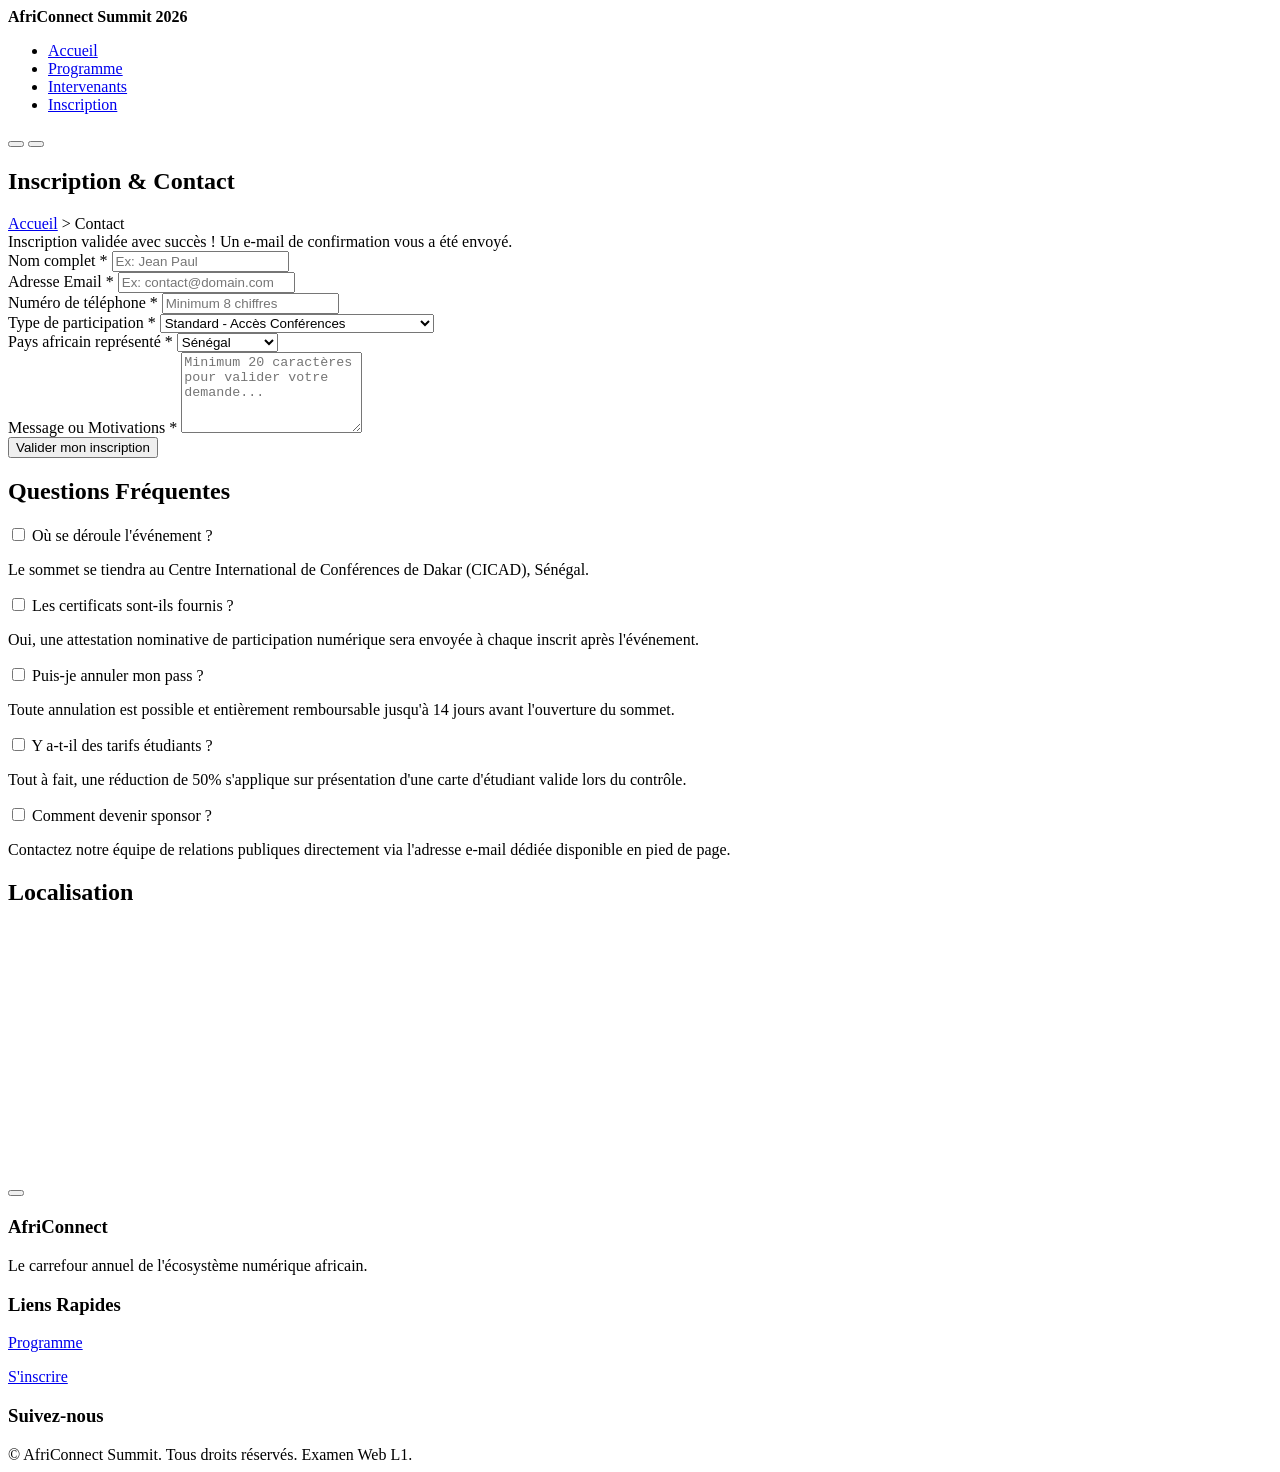
==== contact.html @ a94095f3 "Structure complete des 4 pages avec sections et contenu texte" ====
<!DOCTYPE html>
<html lang="fr">
<head>
    <meta charset="UTF-8">
    <meta name="viewport" content="width=device-width, initial-scale=1.0">
    <title>AfriConnectSummit - Contact</title>
    <link rel="stylesheet" href="CSS/style.css">
</head>
<body>
    <!-- NAVBAR FIXE -->
    <header>
        <nav class="navbar" aria-label="Navigation principale">
            <div class="logo"><strong>AfriConnect Summit 2026</strong></div>
            <ul class="nav-links">
                <li><a href="index.html">Accueil</a></li>
                <li><a href="programme.html">Programme</a></li>
                <li><a href="intervenants.html">Intervenants</a></li>
                <li><a href="contact.html" class="active">Inscription</a></li>
            </ul>
            <div class="nav-tools">
                <button id="themeToggleBtn" class="theme-toggle" aria-label="Changer de thème">
                    <i class="bi bi-moon-fill"></i>
                </button>
                <button id="hamburgerBtn" class="hamburger" aria-label="Ouvrir le menu mobile">
                    <i class="bi bi-list"></i>
                </button>
            </div>
        </nav>
    </header>

    <main>
        <!-- HERO INTERNE -->
        <section class="internal-hero">
            <h1>Inscription &amp; Contact</h1>
            <nav class="breadcrumb" aria-label="Fil d'Ariane">
                <a href="index.html">Accueil</a> &gt; <span>Contact</span>
            </nav>
        </section>

        <!-- CONTAINER PRINCIPAL EN 2 COLONNES FLEXBOX -->
        <section class="contact-wrapper">
            
            <!-- FORMULAIRE D'INSCRIPTION (GAUCHE) -->
            <div class="form-side">
                <div id="successAlert" class="success-alert">
                    <i class="bi bi-check-circle-fill"></i> Inscription validée avec succès ! Un e-mail de confirmation vous a été envoyé.
                </div>

                <form id="registrationForm" novalidate>
                    <div class="form-group">
                        <label for="fullName">Nom complet *</label>
                        <input type="text" id="fullName" class="form-control" placeholder="Ex: Jean Paul">
                        <div class="error-msg"></div>
                    </div>

                    <div class="form-group">
                        <label for="email">Adresse Email *</label>
                        <input type="email" id="email" class="form-control" placeholder="Ex: contact@domain.com">
                        <div class="error-msg"></div>
                    </div>

                    <div class="form-group">
                        <label for="phone">Numéro de téléphone *</label>
                        <input type="tel" id="phone" class="form-control" placeholder="Minimum 8 chiffres">
                        <div class="error-msg"></div>
                    </div>

                    <div class="form-group">
                        <label for="ticketType">Type de participation *</label>
                        <select id="ticketType" class="form-control">
                            <option value="standard">Standard - Accès Conférences</option>
                            <option value="premium">Premium - Conférences &amp; Workshops</option>
                            <option value="vip">VIP - Accès complet &amp; Espace Networking</option>
                        </select>
                    </div>

                    <div class="form-group">
                        <label for="country">Pays africain représenté *</label>
                        <select id="country" class="form-control">
                            <!-- Minimum 10 pays exigés -->
                            <option value="SN">Sénégal</option>
                            <option value="CI">Côte d'Ivoire</option>
                            <option value="BF">Burkina Faso</option>
                            <option value="ML">Mali</option>
                            <option value="GN">Guinée</option>
                            <option value="TG">Togo</option>
                            <option value="BJ">Bénin</option>
                            <option value="CM">Cameroun</option>
                            <option value="GA">Gabon</option>
                            <option value="CD">RDC</option>
                        </select>
                    </div>

                    <div class="form-group">
                        <label for="motivation">Message ou Motivations *</label>
                        <textarea id="motivation" class="form-control" rows="5" placeholder="Minimum 20 caractères pour valider votre demande..."></textarea>
                        <div class="error-msg"></div>
                    </div>

                    <button type="submit" class="btn btn-primary btn-submit-full">Valider mon inscription</button>
                </form>
            </div>

            <!-- FAQ ACCORDÉON CSS PUR & MAP (DROITE) -->
            <div class="info-side">
                <h2 class="faq-section-title">Questions Fréquentes</h2>
                
                <!-- Accordéon CSS Pur (5 questions exigées) -->
                <div class="accordion">
                    <div class="accordion-item">
                        <input type="checkbox" id="faq1">
                        <label for="faq1" class="accordion-title">Où se déroule l'événement ?</label>
                        <div class="accordion-content">
                            <p>Le sommet se tiendra au Centre International de Conférences de Dakar (CICAD), Sénégal.</p>
                        </div>
                    </div>

                    <div class="accordion-item">
                        <input type="checkbox" id="faq2">
                        <label for="faq2" class="accordion-title">Les certificats sont-ils fournis ?</label>
                        <div class="accordion-content">
                            <p>Oui, une attestation nominative de participation numérique sera envoyée à chaque inscrit après l'événement.</p>
                        </div>
                    </div>

                    <div class="accordion-item">
                        <input type="checkbox" id="faq3">
                        <label for="faq3" class="accordion-title">Puis-je annuler mon pass ?</label>
                        <div class="accordion-content">
                            <p>Toute annulation est possible et entièrement remboursable jusqu'à 14 jours avant l'ouverture du sommet.</p>
                        </div>
                    </div>

                    <div class="accordion-item">
                        <input type="checkbox" id="faq4">
                        <label for="faq4" class="accordion-title">Y a-t-il des tarifs étudiants ?</label>
                        <div class="accordion-content">
                            <p>Tout à fait, une réduction de 50% s'applique sur présentation d'une carte d'étudiant valide lors du contrôle.</p>
                        </div>
                    </div>

                    <div class="accordion-item">
                        <input type="checkbox" id="faq5">
                        <label for="faq5" class="accordion-title">Comment devenir sponsor ?</label>
                        <div class="accordion-content">
                            <p>Contactez notre équipe de relations publiques directement via l'adresse e-mail dédiée disponible en pied de page.</p>
                        </div>
                    </div>
                </div>

                <!-- CARTE GOOGLE MAPS INTÉGRÉE (<iframe>) -->
                <h2 class="map-section-title">Localisation</h2>
                <div class="map-wrapper-box">
                    <iframe src="https://google.com" width="100%" height="250" style="border:0;" allowfullscreen="" loading="lazy" referrerpolicy="no-referrer-when-downgrade" title="Carte interactive du lieu de l'événement"></iframe>
                </div>
            </div>
        </section>
    </main>

    <!-- BOUTON RETOUR EN HAUT -->
    <button id="backToTop" aria-label="Retourner en haut de la page"><i class="bi bi-arrow-up"></i></button>

    <!-- FOOTER -->
    <footer class="main-footer">
        <div class="footer-container">
            <div class="footer-col">
                <h3>AfriConnect</h3>
                <p>Le carrefour annuel de l'écosystème numérique africain.</p>
            </div>
            <div class="footer-col">
                <h3>Liens Rapides</h3>
                <p><a href="programme.html">Programme</a></p>
                <p><a href="contact.html">S'inscrire</a></p>
            </div>
            <div class="footer-col">
                <h3>Suivez-nous</h3>
                <div class="social-links">
                    <a href="#" aria-label="Lien Twitter"><i class="bi bi-twitter-x"></i></a>
                    <a href="#" aria-label="Lien LinkedIn"><i class="bi bi-linkedin"></i></a>
                </div>
            </div>
        </div>
        <div class="footer-bottom">
            &copy; <span class="dynamic-year"></span> AfriConnect Summit. Tous droits réservés. Examen Web L1.
        </div>
    </footer>

    <!-- Script principal -->
    <script src="js/main.js"></script>
    
</body>
</html>
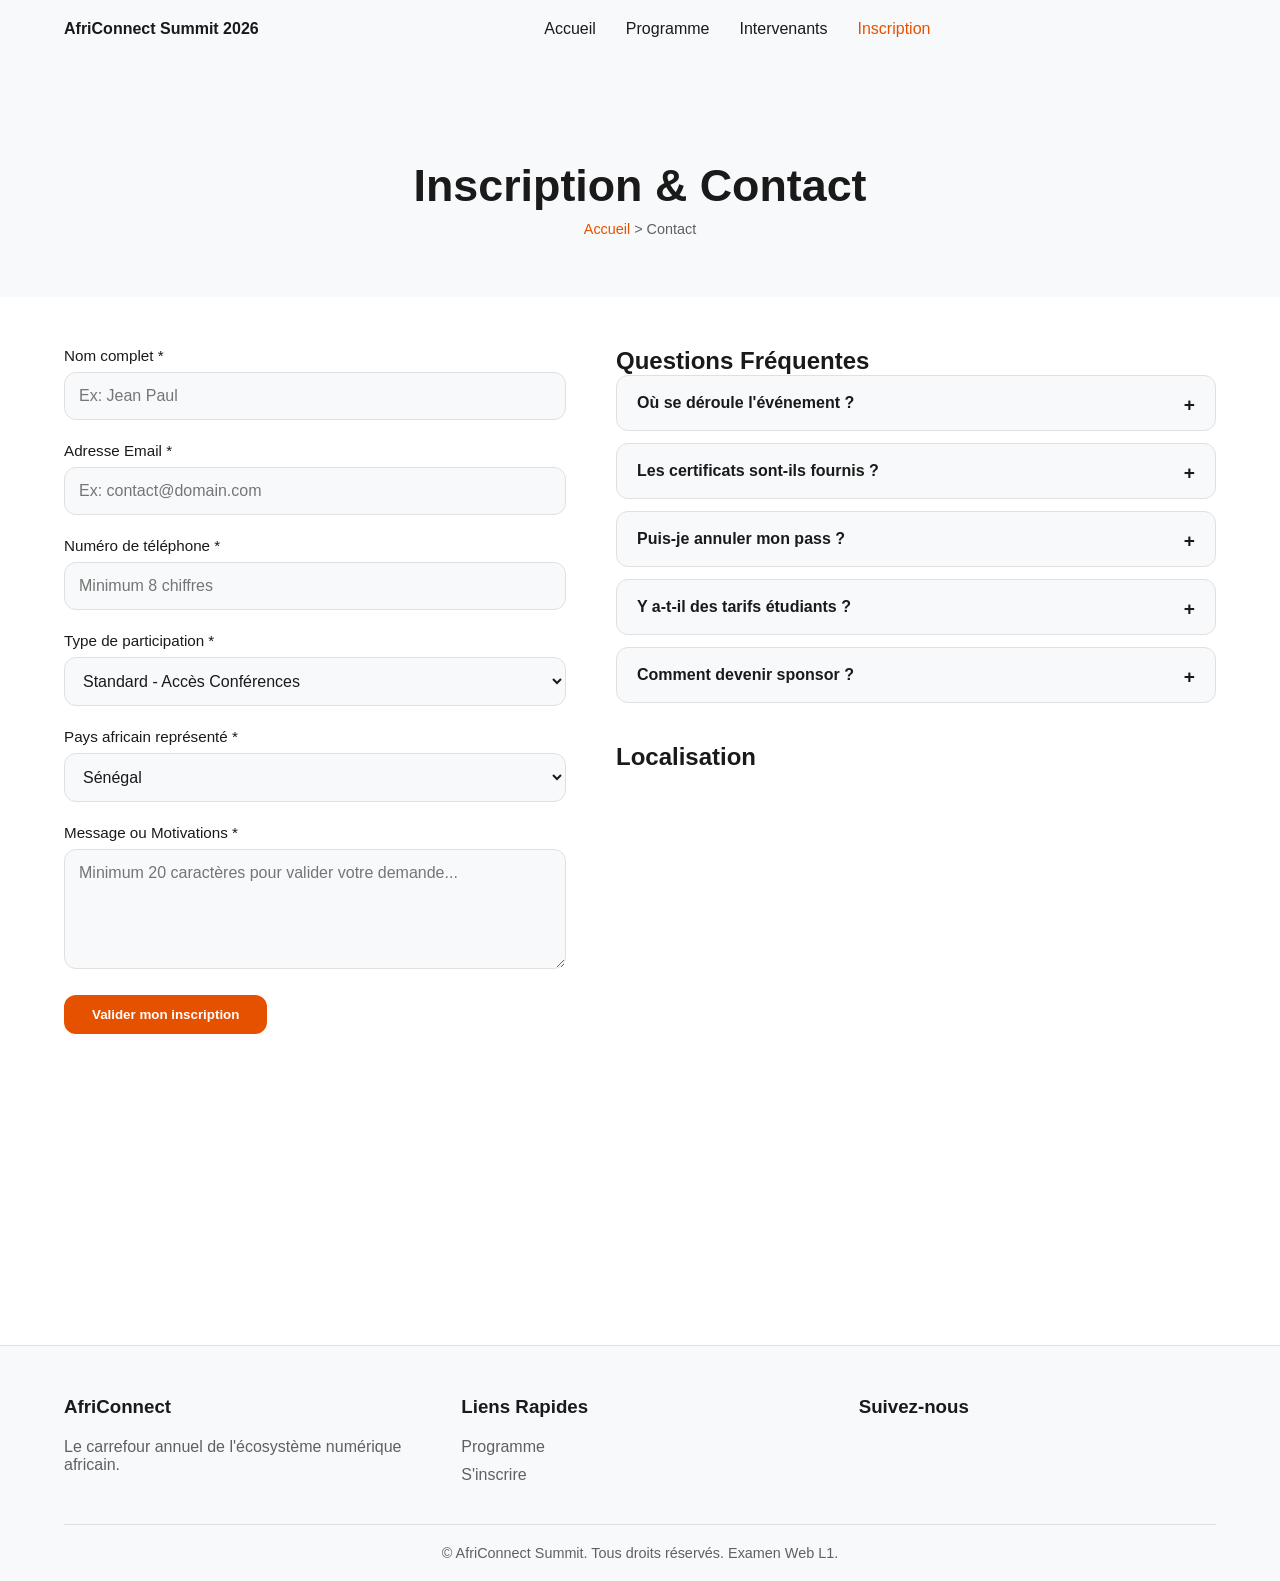
==== commit a4d61b5f: "style specifiques : page d'accueil (index.html), page programme (programme.html), page intervenants " ====
--- a/contact.html
+++ b/contact.html
@@ -151,7 +151,8 @@
                 <!-- CARTE GOOGLE MAPS INTÉGRÉE (<iframe>) -->
                 <h2 class="map-section-title">Localisation</h2>
                 <div class="map-wrapper-box">
-                    <iframe src="https://google.com" width="100%" height="250" style="border:0;" allowfullscreen="" loading="lazy" referrerpolicy="no-referrer-when-downgrade" title="Carte interactive du lieu de l'événement"></iframe>
+                    <iframe src="https://www.google.com/maps/embed?pb=!1m14!1m12!1m3!1d7719.0827820776685!2d-17.45139640076463!3d14.681948392658708!2m3!1f0!2f0!3f0!3m2!1i1024!2i768!4f13.1!5e0!3m2!1sfr!2ssn!4v1779063936973!5m2!1sfr!2ssn" width="600" height="450" style="border:0;" allowfullscreen="" loading="lazy" referrerpolicy="no-referrer-when-downgrade"></iframe> 
+                    
                 </div>
             </div>
         </section>
--- a/CSS/style.css
+++ b/CSS/style.css
@@ -0,0 +1,830 @@
+/* 
+   1. VARIABLES ET SYSTEME DE THEME (DESIGN SYSTEM OBLIGATOIRE)
+    */
+:root {
+    /* Thème Clair par défaut */
+    --bg-primary: #ffffff;
+    --bg-secondary: #f8f9fa;
+    --text-primary: #1a1a1a;
+    --text-secondary: #606060;
+    --accent-color: #e65100; /* Orange panafricain */
+    --accent-hover: #bf360c;
+    --border-color: #e0e0e0;
+    --card-shadow: 0 4px 6px rgba(0, 0, 0, 0.05);
+    
+    /* Polices imposées par le cahier des charges */
+    --font-title: 'Syne', sans-serif;
+    --font-body: 'Inter', sans-serif;
+    
+    --transition-fast: all 0.3s ease;
+    --border-radius: 12px;
+}
+
+[data-theme="dark"] {
+    /* Thème Sombre activé dynamiquement par JavaScript */
+    --bg-primary: #121212;
+    --bg-secondary: #1e1e1e;
+    --text-primary: #f5f5f5;
+    --text-secondary: #b0b0b0;
+    --border-color: #333333;
+    --card-shadow: 0 4px 15px rgba(0, 0, 0, 0.5);
+}
+
+/* Réinitialisation générale */
+* {
+    margin: 0;
+    padding: 0;
+    box-sizing: border-box;
+}
+
+html {
+    scroll-behavior: smooth;
+    font-family: var(--font-body);
+    background-color: var(--bg-primary);
+    color: var(--text-primary);
+    transition: var(--transition-fast);
+}
+
+body {
+    overflow-x: hidden;
+}
+
+/* ==========================================================================
+   2. COMPOSANTS GENERAUX (NAVBAR, FOOTER, BOUTONS)
+   ========================================================================== */
+.navbar {
+    position: fixed;
+    top: 0;
+    width: 100%;
+    z-index: 1000;
+    display: flex; /* Flexbox 1 */
+    justify-content: space-between;
+    align-items: center;
+    padding: 20px 5%;
+    background: transparent;
+    transition: var(--transition-fast);
+}
+
+.navbar.scrolled {
+    background: var(--bg-primary);
+    box-shadow: var(--card-shadow);
+    padding: 15px 5%;
+}
+
+.nav-links {
+    display: flex;
+    list-style: none;
+    gap: 30px;
+    align-items: center;
+}
+
+.nav-links a {
+    color: var(--text-primary);
+    text-decoration: none;
+    font-weight: 500;
+    transition: var(--transition-fast);
+}
+
+.nav-links a:hover, .nav-links a.active {
+    color: var(--accent-color);
+}
+
+.nav-tools {
+    display: flex;
+    align-items: center;
+    gap: 15px;
+}
+
+.theme-toggle, .hamburger {
+    background: none;
+    border: none;
+    color: var(--text-primary);
+    font-size: 1.2rem;
+    cursor: pointer;
+    transition: var(--transition-fast);
+}
+
+.hamburger {
+    display: none;
+}
+
+/* Footer (Mise en page sémantique multi-colonnes) */
+.main-footer {
+    background: var(--bg-secondary);
+    padding: 50px 5% 20px;
+    border-top: 1px solid var(--border-color);
+    margin-top: 60px;
+}
+
+.footer-container {
+    display: flex; /* Flexbox 2 */
+    justify-content: space-between;
+    flex-wrap: wrap;
+    gap: 40px;
+    margin-bottom: 30px;
+}
+
+.footer-col {
+    flex: 1;
+    min-width: 250px;
+}
+
+.footer-col h3 {
+    font-family: var(--font-title);
+    margin-bottom: 20px;
+}
+
+.footer-col p, .footer-col a {
+    color: var(--text-secondary);
+    text-decoration: none;
+    margin-bottom: 10px;
+    display: block;
+}
+
+.footer-col a:hover {
+    color: var(--accent-color);
+}
+
+.social-links {
+    display: flex;
+    gap: 15px;
+    font-size: 1.5rem;
+}
+
+.social-links a {
+    color: var(--text-secondary);
+    transition: var(--transition-fast);
+}
+
+.social-links a:hover {
+    color: var(--accent-color);
+}
+
+.footer-bottom {
+    text-align: center;
+    padding-top: 20px;
+    border-top: 1px solid var(--border-color);
+    font-size: 0.9rem;
+    color: var(--text-secondary);
+}
+
+/* Boutons Système */
+.btn {
+    display: inline-block;
+    padding: 12px 28px;
+    border-radius: var(--border-radius);
+    text-decoration: none;
+    font-weight: 600;
+    transition: var(--transition-fast);
+    cursor: pointer;
+    text-align: center;
+}
+
+.btn-primary {
+    background: var(--accent-color);
+    color: #ffffff;
+    border: none;
+}
+
+.btn-primary:hover {
+    background: var(--accent-hover);
+}
+
+.btn-secondary {
+    background: transparent;
+    color: var(--text-primary);
+    border: 2px solid var(--text-primary);
+}
+
+.btn-secondary:hover {
+    background: var(--text-primary);
+    color: var(--bg-primary);
+}
+
+/* Bouton Back to Top */
+#backToTop {
+    position: fixed;
+    bottom: 30px;
+    right: 30px;
+    background: var(--accent-color);
+    color: white;
+    border: none;
+    width: 45px;
+    height: 45px;
+    border-radius: 50%;
+    cursor: pointer;
+    display: none; /* Contrôlé par le JS */
+    align-items: center;
+    justify-content: center;
+    box-shadow: var(--card-shadow);
+    transition: var(--transition-fast);
+    z-index: 99;
+}
+
+#backToTop:hover {
+    transform: translateY(-5px);
+}
+
+/* En-tête des pages internes */
+.internal-hero {
+    padding: 160px 5% 60px;
+    background: var(--bg-secondary);
+    text-align: center;
+}
+
+.internal-hero h1 {
+    font-family: var(--font-title);
+    font-size: 2.8rem;
+    margin-bottom: 10px;
+}
+
+.breadcrumb {
+    font-size: 0.9rem;
+    color: var(--text-secondary);
+}
+
+.breadcrumb a {
+    color: var(--accent-color);
+    text-decoration: none;
+}
+
+/* Titres globaux de sections */
+.section-title {
+    font-family: var(--font-title);
+    font-size: 2.5rem;
+    text-align: center;
+    margin-bottom: 40px;
+}
+/* ==========================================================================
+   3. STYLES SPECIFIQUES : PAGE D'ACCUEIL (INDEX.HTML)
+   ========================================================================== */
+.hero-home {
+    min-height: 100vh;
+    display: flex; /* Flexbox 3 */
+    flex-direction: column;
+    justify-content: center;
+    align-items: center;
+    text-align: center;
+    padding: 120px 5% 60px;
+    background-image: url("../images/img6.jpg");
+    background-size: cover;
+    background-position: center;
+    background-repeat: no-repeat;
+}
+
+.hero-home h1 {
+    font-family: var(--font-title);
+    font-size: 4rem;
+    line-height: 1.1;
+    margin-bottom: 20px;
+    animation: fadeIn 1s forwards;
+}
+
+.hero-highlight {
+    color: var(--accent-color);
+}
+
+.hero-home p {
+    font-size: 1.3rem;
+    color: var(--text-secondary);
+    margin-bottom: 35px;
+}
+
+.hero-ctas {
+    display: flex;
+    gap: 15px;
+    margin-bottom: 50px;
+}
+
+/* Compte à Rebours Synchrone */
+.countdown-container {
+    display: flex;
+    gap: 20px;
+    justify-content: center;
+}
+
+.countdown-item {
+    background: var(--bg-secondary);
+    border: 1px solid var(--border-color);
+    padding: 15px 25px;
+    border-radius: var(--border-radius);
+    min-width: 95px;
+    font-size: 0.9rem;
+    color: var(--text-secondary);
+}
+
+.countdown-item span {
+    display: block;
+    font-size: 2.2rem;
+    font-weight: 700;
+    font-family: var(--font-title);
+    color: var(--accent-color);
+}
+
+/* Grilles structurelles (Usage Grid 1) */
+.grid-4cols {
+    display: grid;
+    grid-template-columns: repeat(4, 1fr);
+    gap: 30px;
+    padding: 60px 5%;
+}
+
+.container-reset {
+    padding: 0;
+    margin-bottom: 30px;
+}
+
+/* Cartes de statistiques */
+.stat-card {
+    background: var(--bg-secondary);
+    padding: 30px;
+    border-radius: var(--border-radius);
+    text-align: center;
+    border: 1px solid var(--border-color);
+    box-shadow: var(--card-shadow);
+}
+
+.stat-card h2 {
+    font-size: 3rem;
+    font-family: var(--font-title);
+    color: var(--accent-color);
+    margin-bottom: 5px;
+}
+
+/* Section Pourquoi participer */
+.features-section {
+    padding: 60px 5%;
+}
+
+.features-container {
+    display: flex; /* Flexbox 4 */
+    gap: 30px;
+    flex-wrap: wrap;
+    justify-content: center;
+}
+
+.feature-card {
+    flex: 1;
+    min-width: 280px;
+    padding: 30px;
+    background: var(--bg-secondary);
+    border-radius: var(--border-radius);
+    text-align: center;
+    border: 1px solid var(--border-color);
+    transition: var(--transition-fast);
+}
+
+.feature-icon {
+    font-size: 2.5rem;
+    color: var(--accent-color);
+    display: inline-block;
+    margin-bottom: 15px;
+}
+
+.feature-card h3 {
+    font-family: var(--font-title);
+    margin-bottom: 12px;
+}
+
+.feature-card p {
+    color: var(--text-secondary);
+    line-height: 1.5;
+}
+
+/* Section Intervenants Vedettes de l'Accueil */
+.featured-speakers {
+    padding: 60px 5%;
+}
+
+.center-btn-container {
+    text-align: center;
+    margin-top: 10px;
+}
+
+/* Zone Sponsors Multi-niveaux (Flexbox) */
+.sponsors-zone {
+    padding: 60px 5%;
+    text-align: center;
+}
+
+.section-title-sponsors {
+    font-family: var(--font-title);
+    font-size: 2.5rem;
+    margin-bottom: 30px;
+}
+
+.sponsor-level {
+    display: flex; /* Flexbox 5 */
+    justify-content: center;
+    align-items: center;
+    flex-wrap: wrap;
+    gap: 50px;
+    margin-bottom: 40px;
+}
+
+.sponsor-level img {
+    filter: grayscale(100%);
+    opacity: 0.6;
+    transition: var(--transition-fast);
+    object-fit: contain;
+}
+
+.sponsor-level img:hover {
+    filter: grayscale(0%);
+    opacity: 1;
+}
+/* ==========================================================================
+   4. STYLES SPECIFIQUES : PAGE PROGRAMME (PROGRAMME.HTML)
+   ========================================================================== */
+.tabs-container {
+    display: flex; /* Flexbox 6 */
+    justify-content: center;
+    gap: 15px;
+    padding: 40px 5% 10px;
+}
+
+.tab-btn {
+    padding: 12px 30px;
+    border: 1px solid var(--border-color);
+    background: var(--bg-secondary);
+    color: var(--text-primary);
+    cursor: pointer;
+    border-radius: var(--border-radius);
+    font-weight: 600;
+    font-family: var(--font-body);
+    transition: var(--transition-fast);
+}
+
+.tab-btn.active {
+    background: var(--accent-color);
+    color: #ffffff;
+    border-color: var(--accent-color);
+}
+
+.program-sections {
+    padding: 20px 5% 60px;
+}
+
+.tab-content {
+    display: none;
+}
+
+.tab-content.active {
+    display: block;
+    animation: fadeIn 0.5s ease;
+}
+
+/* Tableau stylisé sans attributs de mise en forme */
+.program-table {
+    width: 100%;
+    border-collapse: collapse;
+    background: var(--bg-primary);
+    border-radius: var(--border-radius);
+    overflow: hidden;
+    box-shadow: var(--card-shadow);
+}
+
+.program-table th, .program-table td {
+    padding: 20px 25px;
+    text-align: left;
+}
+
+.program-table th {
+    background: var(--bg-secondary);
+    font-family: var(--font-title);
+    font-weight: 700;
+    border-bottom: 2px solid var(--border-color);
+}
+
+.program-table tr {
+    border-bottom: 1px solid var(--border-color);
+}
+
+/* Alternance automatique de couleur obligatoire */
+.program-table tr:nth-child(even) {
+    background: var(--bg-secondary);
+}
+
+/* Grille thématique 2x2 (Usage Grid 2) */
+.themes-section {
+    padding: 40px 5% 60px;
+}
+
+.grid-2x2 {
+    display: grid;
+    grid-template-columns: repeat(2, 1fr);
+    gap: 30px;
+}
+
+.theme-card-item {
+    background: var(--bg-secondary);
+    padding: 35px;
+    border-radius: var(--border-radius);
+    border: 1px solid var(--border-color);
+    box-shadow: var(--card-shadow);
+}
+
+.theme-card-icon {
+    font-size: 2.5rem;
+    color: var(--accent-color);
+    display: inline-block;
+    margin-bottom: 15px;
+}
+
+.theme-card-item h3 {
+    font-family: var(--font-title);
+    margin-bottom: 10px;
+}
+
+.theme-card-item p {
+    color: var(--text-secondary);
+    line-height: 1.5;
+}
+
+/* ==========================================================================
+   5. STYLES SPECIFIQUES : PAGE INTERVENANTS (INTERVENANTS.HTML)
+   ========================================================================== */
+.filter-section {
+    padding: 30px 5% 10px;
+}
+
+.filter-container {
+    display: flex; /* Flexbox 7 */
+    justify-content: center;
+    flex-wrap: wrap;
+    gap: 12px;
+}
+
+.filter-btn {
+    padding: 10px 24px;
+    border: 1px solid var(--border-color);
+    background: var(--bg-secondary);
+    color: var(--text-primary);
+    border-radius: 30px;
+    cursor: pointer;
+    font-family: var(--font-body);
+    font-weight: 500;
+    transition: var(--transition-fast);
+}
+
+.filter-btn.active, .filter-btn:hover {
+    background: var(--text-primary);
+    color: var(--bg-primary);
+    border-color: var(--text-primary);
+}
+
+.speakers-grid-section {
+    padding: 20px 5% 60px;
+}
+
+/* Cartes Intervenants universelles */
+.speaker-card {
+    background: var(--bg-secondary);
+    padding: 25px;
+    border-radius: var(--border-radius);
+    text-align: center;
+    border: 1px solid var(--border-color);
+    box-shadow: var(--card-shadow);
+    transition: var(--transition-fast);
+}
+
+.speaker-card:hover {
+    transform: translateY(-8px);
+    box-shadow: 0 12px 20px rgba(0,0,0,0.1);
+}
+
+.speaker-card img {
+    width: 100%;
+    height: 260px;
+    object-fit: cover;
+    border-radius: calc(var(--border-radius) - 4px);
+    margin-bottom: 15px;
+}
+
+.speaker-card h3 {
+    font-family: var(--font-title);
+    font-size: 1.3rem;
+    margin-bottom: 6px;
+}
+
+.speaker-role {
+    color: var(--accent-color);
+    font-weight: 500;
+    font-size: 0.95rem;
+    margin-bottom: 4px;
+}
+
+.speaker-country {
+    font-size: 0.85rem;
+    color: var(--text-secondary);
+}
+
+/* Classe JavaScript pour le masquage du filtre */
+.speaker-item.hidden {
+    display: none;
+}
+
+/* ==========================================================================
+   6. STYLES SPECIFIQUES : PAGE INSCRIPTION & CONTACT (CONTACT.HTML)
+   ========================================================================== */
+.contact-wrapper {
+    display: flex; /* Flexbox 8 */
+    padding: 50px 5% 60px;
+    gap: 50px;
+}
+
+.form-side {
+    flex: 1.3;
+}
+
+.info-side {
+    flex: 1;
+}
+
+/* Formulaire d'inscription */
+.form-group {
+    margin-bottom: 22px;
+}
+
+.form-group label {
+    display: block;
+    margin-bottom: 8px;
+    font-weight: 500;
+    font-size: 0.95rem;
+}
+
+.form-control {
+    width: 100%;
+    padding: 14px;
+    border: 1px solid var(--border-color);
+    background: var(--bg-secondary);
+    color: var(--text-primary);
+    border-radius: var(--border-radius);
+    font-family: var(--font-body);
+    font-size: 1rem;
+    outline: none;
+    transition: var(--transition-fast);
+}
+
+.form-control:focus {
+    border-color: var(--accent-color);
+}
+
+/* Validation visuelle dynamique par le script JS */
+.form-control.valid {
+    border-color: #2e7d32;
+    background-color: rgba(46, 125, 50, 0.02);
+}
+
+.form-control.invalid {
+    border-color: #d32f2f;
+    background-color: rgba(211, 47, 47, 0.02);
+}
+
+.error-msg {
+    color: #d32f2f;
+    font-size: 0.8rem;
+    margin-top: 6px;
+    display: none;
+}
+
+.success-alert {
+    background: #e8f5e9;
+    color: #2e7d32;
+    padding: 18px;
+    border-radius: var(--border-radius);
+    margin-bottom: 25px;
+    border: 1px solid #c8e6c9;
+    display: none;
+    font-weight: 500;
+}
+
+/* Accordéon FAQ 100% CSS Pur (Exigence technique) */
+.accordion {
+    margin-bottom: 40px;
+}
+
+.accordion-item {
+    background: var(--bg-secondary);
+    margin-bottom: 12px;
+    border-radius: var(--border-radius);
+    border: 1px solid var(--border-color);
+    overflow: hidden;
+}
+
+.accordion-item input[type="checkbox"] {
+    display: none;
+}
+
+.accordion-title {
+    display: block;
+    padding: 18px 20px;
+    font-weight: 600;
+    cursor: pointer;
+    position: relative;
+    user-select: none;
+}
+
+.accordion-title::after {
+    content: '+';
+    position: absolute;
+    right: 20px;
+    font-size: 1.2rem;
+    transition: transform 0.3s ease;
+}
+
+.accordion-content {
+    max-height: 0;
+    padding: 0 20px;
+    overflow: hidden;
+    transition: max-height 0.3s ease, padding 0.3s ease;
+    color: var(--text-secondary);
+    line-height: 1.6;
+}
+
+/* Déclencheurs CSS via les sélecteurs de frères */
+.accordion-item input[type="checkbox"]:checked ~ .accordion-content {
+    max-height: 200px;
+    padding: 0 20px 18px;
+}
+
+.accordion-item input[type="checkbox"]:checked ~ .accordion-title::after {
+    transform: rotate(45deg);
+}
+
+/* Conteneur d'intégration Google Maps épuré */
+.map-container {
+    border-radius: var(--border-radius);
+    overflow: hidden;
+    box-shadow: var(--card-shadow);
+    line-height: 0;
+}
+
+/* ==========================================================================
+   7. ANIMATIONS ET MEDIAS QUERIES RESPONSIVE
+   ========================================================================== */
+@keyframes fadeIn {
+    from { opacity: 0; transform: translateY(15px); }
+    to { opacity: 1; transform: translateY(0); }
+}
+
+/* Classes pour l'API IntersectionObserver du JS */
+.fade-in-scroll {
+    opacity: 0;
+    transform: translateY(30px);
+    transition: opacity 0.8s ease, transform 0.8s ease;
+}
+
+.fade-in-scroll.visible {
+    opacity: 1;
+    transform: translateY(0);
+}
+
+/* Adaptabilité aux écrans (Responsive Design) */
+@media (max-width: 1200px) {
+    .grid-4cols {
+        grid-template-columns: repeat(2, 1fr);
+    }
+}
+
+@media (max-width: 768px) {
+    .hamburger {
+        display: block;
+    }
+    
+    .nav-links {
+        position: fixed;
+        top: 70px;
+        left: -100%;
+        width: 100%;
+        height: calc(100vh - 70px);
+        background: var(--bg-primary);
+        flex-direction: column;
+        padding-top: 40px;
+        gap: 35px;
+        transition: var(--transition-fast);
+        box-shadow: var(--card-shadow);
+    }
+    
+    .nav-links.open {
+        left: 0;
+    }
+    
+    .hero-home h1 {
+        font-size: 2.6rem;
+    }
+    
+    .grid-4cols, .grid-2x2 {
+        grid-template-columns: 1fr;
+    }
+    
+    .contact-wrapper {
+        flex-direction: column;
+        gap: 40px;
+    }
+    
+    .program-table th, .program-table td {
+        padding: 15px;
+        font-size: 0.9rem;
+    }
+}
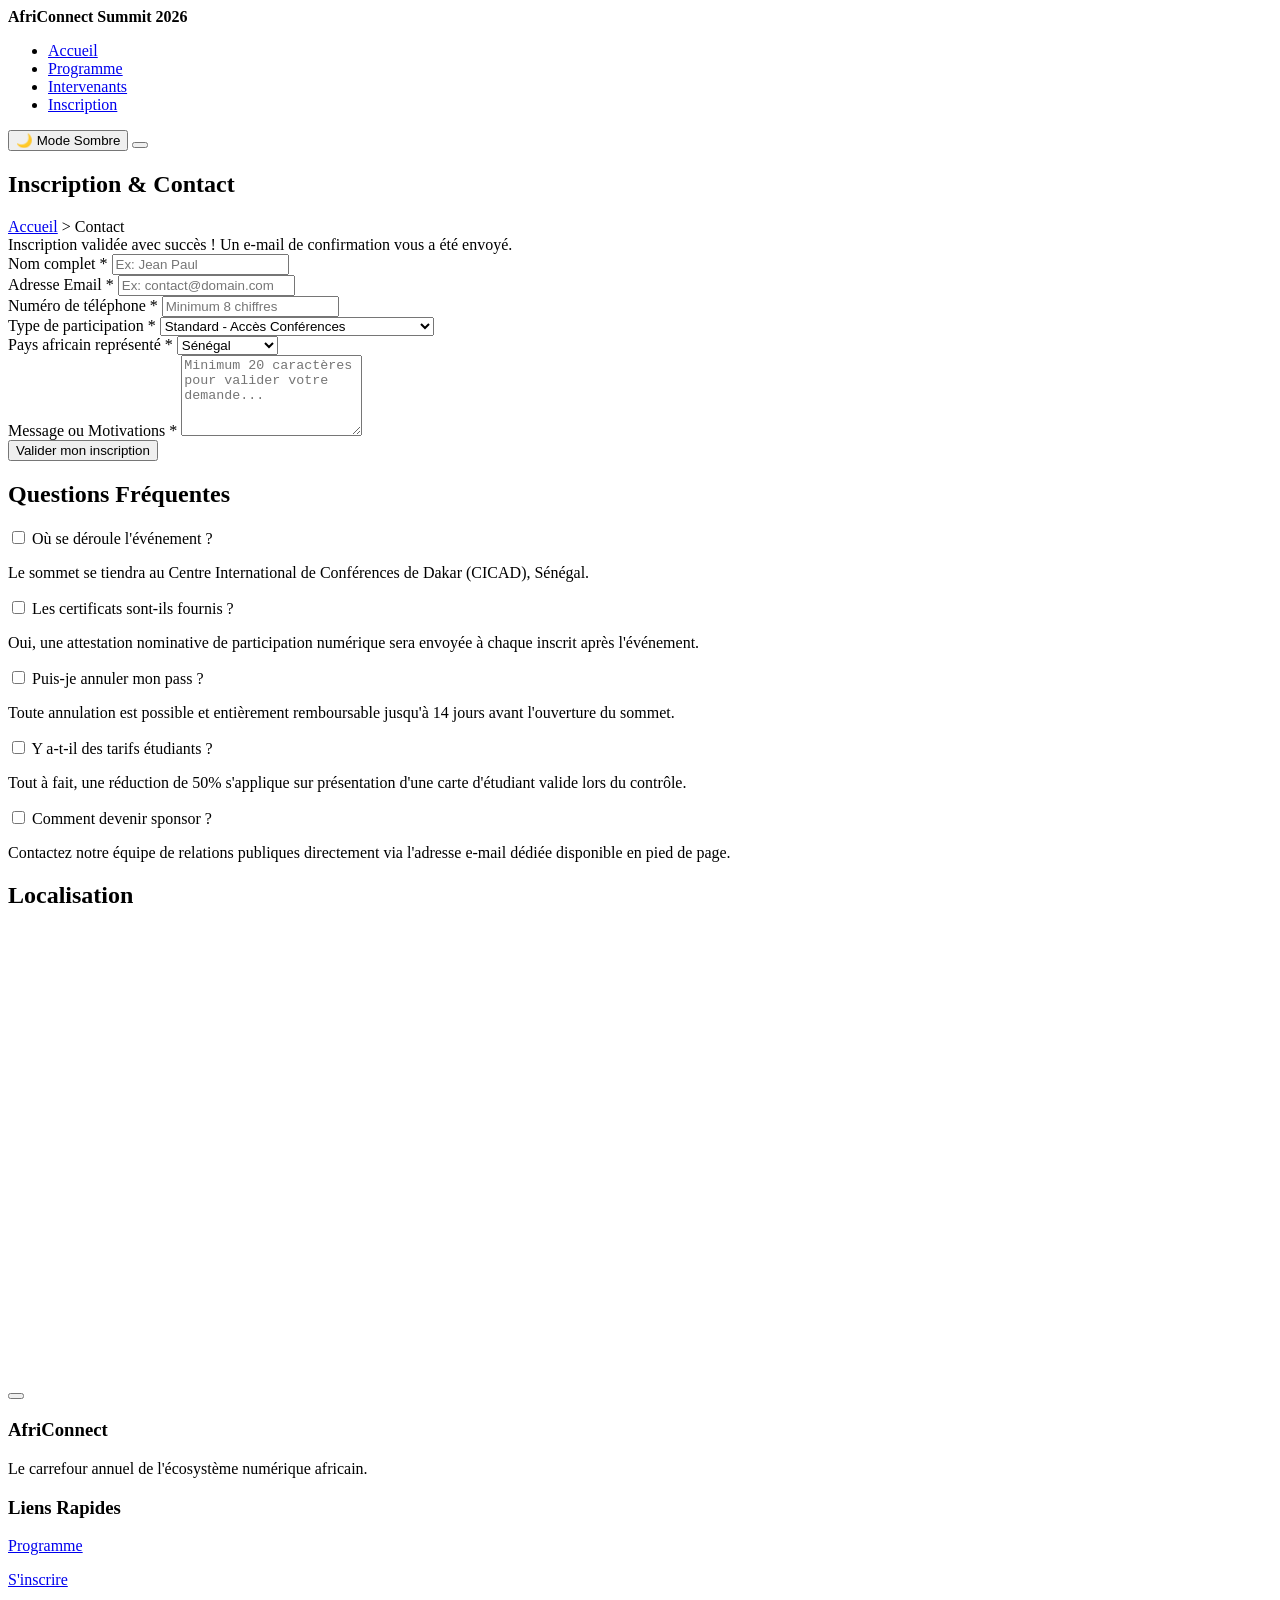
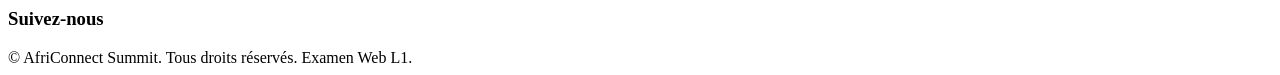
==== commit 9579b93c: "Finalisation du projet : déploiement(github pages activé), optimisation du code et commentaires, cor" ====
--- a/contact.html
+++ b/contact.html
@@ -4,7 +4,7 @@
     <meta charset="UTF-8">
     <meta name="viewport" content="width=device-width, initial-scale=1.0">
     <title>AfriConnectSummit - Contact</title>
-    <link rel="stylesheet" href="CSS/style.css">
+    <link rel="stylesheet" href="css/style.css">
 </head>
 <body>
     <!-- NAVBAR FIXE -->
@@ -17,11 +17,9 @@
                 <li><a href="intervenants.html">Intervenants</a></li>
                 <li><a href="contact.html" class="active">Inscription</a></li>
             </ul>
-            <div class="nav-tools">
-                <button id="themeToggleBtn" class="theme-toggle" aria-label="Changer de thème">
-                    <i class="bi bi-moon-fill"></i>
-                </button>
-                <button id="hamburgerBtn" class="hamburger" aria-label="Ouvrir le menu mobile">
+            <div class="d-flex align-items-center gap-2">
+                    <button id="btn-dark-mode">🌙 Mode Sombre</button>
+                     <button id="hamburgerBtn" class="hamburger" aria-label="Ouvrir le menu mobile">
                     <i class="bi bi-list"></i>
                 </button>
             </div>
@@ -176,8 +174,9 @@
             <div class="footer-col">
                 <h3>Suivez-nous</h3>
                 <div class="social-links">
-                    <a href="#" aria-label="Lien Twitter"><i class="bi bi-twitter-x"></i></a>
-                    <a href="#" aria-label="Lien LinkedIn"><i class="bi bi-linkedin"></i></a>
+                    <a href="https://www.facebook.com"><i class="bi bi-facebook"></i></a>
+                    <a href="https://www.instagram.com"><i class="bi bi-instagram"></i></a>
+                    <a href="https://www.twitter.com"><i class="bi bi-twitter"></i></a>    
                 </div>
             </div>
         </div>
